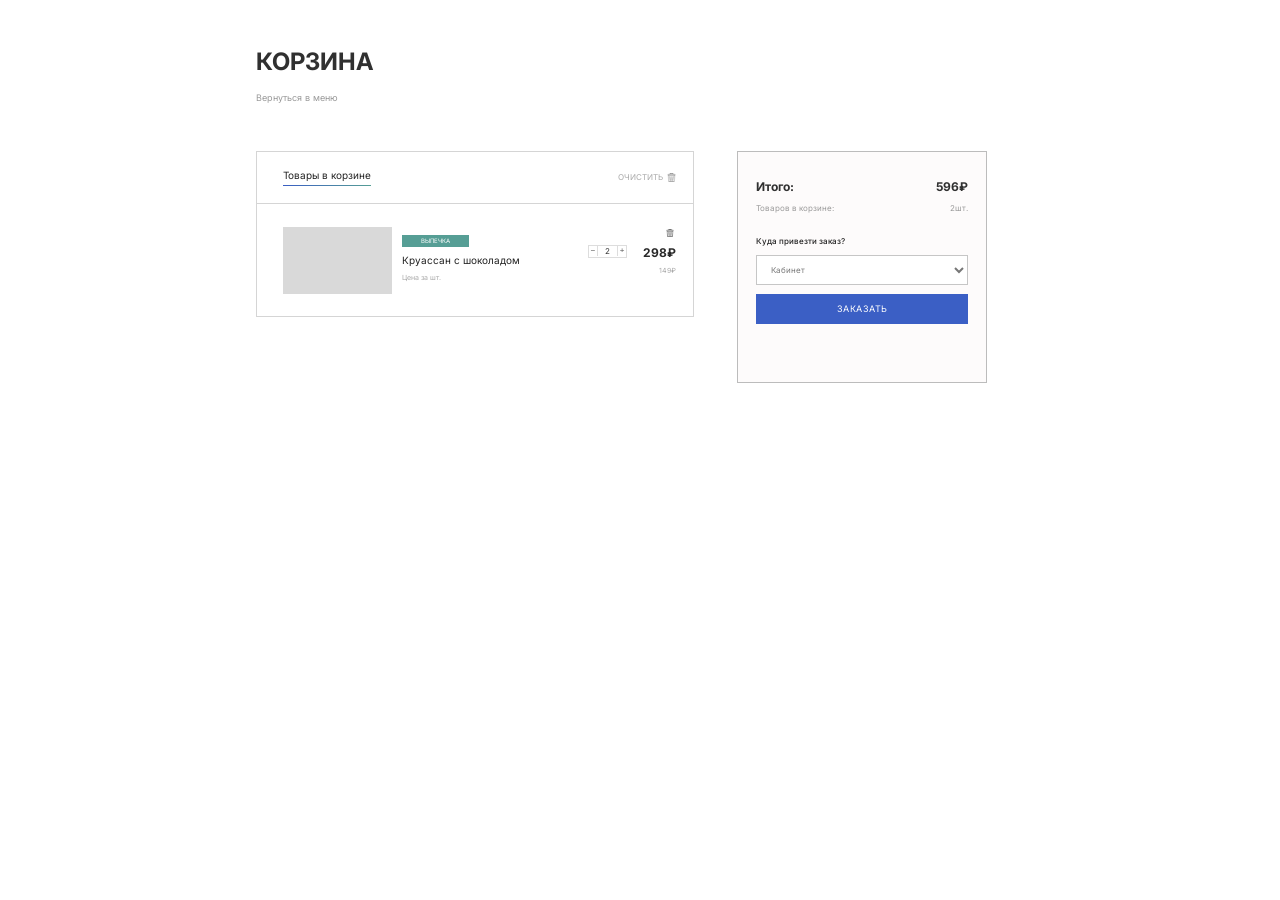
==== basket.html @ 6d0e4bd6 "Initial commit" ====
<!DOCTYPE html>
<html lang="ru">
<head>
    <meta charset="UTF-8">
    <meta name="viewport" content="width=device-width, initial-scale=1.0">
    <meta name="color-scheme" content="light dark">
    <link rel="stylesheet" href="styles.css">
    <title>Корзина | Студенческий буфет</title>
</head>
<body>
    <main class="main basket-page">
        <div class="container basket-container">

            <header class="basket-header">
                <h1 class="basket-title">Корзина</h1>
                <a href="index.html" class="back-to-menu">
                    <span>Вернуться в меню</span>
                </a>
            </header>

            <div class="basket-content">

                <section class="cart-items-panel" aria-labelledby="cart-panel-title">
                    <div class="cart-panel-header">
                        <h2 id="cart-panel-title" class="cart-panel-title">
                            Товары в корзине
                        </h2>

                        <button type="button" class="clear-cart">
                            <span>Очистить</span>
                            <img src="img/binn.png" alt="" class="clear-cart-icon">
                        </button>
                    </div>

                    <div class="cart-items-list">
                        <article class="basket-item">
                            <img src="img/image.png" alt="Круассан с шоколадом"class="basket-item-image">

                            <div class="basket-item-info">
                                <span class="basket-item-category">Выпечка</span>
                                <h3 class="basket-item-title">Круассан с шоколадом</h3>
                                <p class="basket-item-unit-label">Цена за шт.</p>
                            </div>

                            <div class="quantity-counter" aria-label="Количество товара">
                                <button type="button" class="counter-btn minus" aria-label="Уменьшить количество">−</button>
                                <input type="number"  class="counter-input"  value="2"  min="1" max="99" aria-label="Количество круассанов">
                                <button type="button" class="counter-btn plus" aria-label="Увеличить количество">+</button>
                            </div>

                            <div class="basket-item-details">
                                <button type="button" class="remove-item" aria-label="Удалить круассан из корзины">
                                    <img src="img/binn.png" alt="" class="remove-item-icon">
                                </button>
                                <p class="basket-item-total">298₽</p>
                                <p class="basket-item-unit-price">149₽</p>
                            </div>
                        </article>
                    </div>
                </section>

                <aside class="order-summary" aria-label="Итог заказа">
                    <div class="order-total">
                        <h2 class="order-total-title">Итого:</h2>
                        <p class="order-total-price">596₽</p>
                    </div>

                    <div class="cart-count">
                        <p class="cart-count-label">Товаров в корзине:</p>
                        <p class="cart-count-value">2шт.</p>
                    </div>

                    <form class="checkout-form" action="#" method="post">
                        <label for="delivery-location" class="delivery-label">
                            Куда привезти заказ?
                        </label>

                        <select
                            name="delivery-location"
                            id="delivery-location"
                            class="delivery-select"
                            required
                        >
                            <option value="" disabled selected>Кабинет</option>
                            <option value="225">225</option>
                            <option value="415">415</option>
                            <option value="110">110</option>
                        </select>

                        <button type="submit" class="checkout-button ripple-button">
                            <span>Заказать</span>
                        </button>
                    </form>
                </aside>

            </div>
        </div>
    </main>
</body>
<script>

document.querySelectorAll(".ripple-button").forEach(button => {
    button.addEventListener("pointerenter", event => {
        const rect = button.getBoundingClientRect();
        button.style.setProperty(
            "--x",
            `${event.clientX - rect.left}px`
        );
        button.style.setProperty(
            "--y",
            `${event.clientY - rect.top}px`
        );
        button.classList.remove("ripple");
        void button.offsetWidth;
        button.classList.add("ripple");
    });
});

</script>
</html>
---- styles.css ----
@import url('https://fonts.googleapis.com/css2?family=Inter:ital,opsz,wght@0,14..32,100..900;1,14..32,100..900&display=swap');
body {
    font-family:  "Inter", sans-serif;
    margin: 0;
    padding: 0;
}
.container {
    max-width: 1075px;
    margin-left: auto;
    margin-right: auto;
    padding-left: 20px;
    padding-right: 20px;
}
.bunner {
    width: 100%;
    height: auto;
}
.menu {
    display: flex;
    list-style: none;
    justify-content: space-between;
    align-items: top;
    margin-top: 40px;
    margin-bottom: 30px;
}

.menu-tabs{
    display: flex;
    gap: 20px;
    list-style: none;
    margin-top: 15px;
    opacity: 70%;
    margin: 0;
}
ul.menu-tabs {
    padding-left: 10px;
    padding-top: 15px;
}
li:hover{
    color: #41948a;
    cursor: pointer;
    border-bottom-color: #569E95;
}
li {
    padding-bottom: 4px;
    border-bottom: 2px solid transparent;
    transition: color 0.3s, border-color 0.3s;
}
.menu-title {
    color: #000000;
    font-size: 32px;
    font-weight: 700;
    margin: 0;
}
.button {
    display: flex;
    background: linear-gradient(90deg, #3A5EC3, #4980AB, #569E95);
    color: #fff;
    font-size: 15px;
    border: none;
    border-radius: 5px;
    padding: 10px 60px;
    cursor: pointer;
    align-items: center;
    gap: 8px;
    justify-content: center;
}
.img-shop {
    width: 17px;
    height: auto;
}

.cart-link{
    text-decoration: none;
}
.cards-grid {
    display: grid;
    grid-template-columns: repeat(3, 1fr);
    gap: 30px;
    margin-top: 30px;
    margin-bottom: 50px;
}
.card {
    border: 1px solid #848484;
    border-radius: 12px;
    padding: 20px;
    display: flex;
    flex-direction: column;
}
.card-image {
  background-color: #D1D5DB;
  height: 200px;
  border-radius: 8px;
  margin-bottom: 16px;
  display: flex;
  align-items: center;
  justify-content: center;
  border: 1px solid #AFAFAF;
}
.card-image img {
  max-width: 100%;
  max-height: 100%;
  object-fit: cover;
}
.card-title {
  color: #000000;
  font-size: 16px;
  font-weight: 500;
  opacity: 70px;
  margin-bottom: 8px;
}
.card-price {
  color: #000000;
  font-size: 25px;
  font-weight: 700;
  margin: 0;
  margin-bottom: 16px;
  
}
.card-btn {
  background: transparent;
  color: #000000;
  border: 1px solid #4B4B4B;
  border-radius: 6px;
  padding: 10px;
  cursor: pointer;
  width: 100%;
  transition: 0.2s;
}
.card-btn:hover {
  background-color: #41948a;
  border-color: #ffffff;
  color: white;
}





/* КОРЗИНА */
.basket-page { 
  min-height:100vh; 
  color:#303030; 
  background:#ffffff; 
}
.basket-container { 
  max-width:768px; 
  padding-top:48px; 
  padding-bottom:60px; 
  
}
.basket-header {
    margin-bottom: 46px;
}

.basket-title {
    margin: 0 0 8px;
    font-size: 24px;
    line-height: 1.2;
    font-weight: 700;
    text-transform: uppercase;
}

.back-to-menu {
    display: inline-flex;
    align-items: center;
    gap: 14px;
    color: #999;
    font-size: 9px;
    text-decoration: none;
    transition: color .25s ease;
}

.back-to-menu:hover {
    color: #41948a;
}


.basket-content {
    display: grid;
    grid-template-columns: minmax(0, 438px) minmax(220px, 250px);
    align-items: start;
    gap: 43px;
}

.cart-items-panel {
    min-width: 0;
    border: 1px solid #d5d5d5;
    background: #fff;
}

.cart-panel-header {
    min-height: 51px;
    padding: 0 17px 0 26px;
    display: flex;
    align-items: center;
    justify-content: space-between;
    gap: 14px;
    border-bottom: 1px solid #d5d5d5;
}

.cart-panel-title {
    position: relative;
    margin: 0;
    padding: 0 0 5px;
    font-size: 10px;
    font-weight: 400;
    color: #222;
}

.cart-panel-title::after {
    content: "";
    position: absolute;
    left: 0;
    right: 0;
    bottom: 0;
    height: 1px;
    background: linear-gradient(90deg, #3a5ec3, #569e95);
}

.clear-cart {
    display: inline-flex;
    align-items: center;
    gap: 4px;
    padding: 5px 0;
    border: 0;
    background: transparent;
    color: #aaa;
    font: inherit;
    font-size: 8px;
    text-transform: uppercase;
    cursor: pointer;
    transition: color .2s ease;
}

.clear-cart:hover {
    color: #3a5ec3;
}

.clear-cart-icon {
    width: 9px;
    height: 9px;
    object-fit: contain;
    opacity: .65;
}

.cart-items-list {
    padding: 23px 17px 22px 26px;
}

.basket-item {
    display: grid;
    grid-template-columns: 109px minmax(0, 1fr) 39px 39px;
    align-items: start;
    gap: 10px;
    min-width: 0;
}

.basket-item-image {
    display: block;
    width: 109px;
    height: 67px;
    object-fit: cover;
    background: #d9d9d9;
}

.basket-item-info {
    min-width: 0;
}

.basket-item-category {
    display: inline-block;
    min-width: 55px;
    margin-bottom: 7px;
    padding: 3px 6px;
    background: #569e95;
    color: #fff;
    font-size: 6px;
    line-height: 1;
    text-align: center;
    text-transform: uppercase;
}

.basket-item-title {
    margin: 0 0 7px;
    color: #222;
    font-size: 10px;
    line-height: 1.25;
    font-weight: 400;
}

.basket-item-unit-label {
    margin: 0;
    color: #aaa;
    font-size: 7px;
}

.quantity-counter {
    display: flex;
    align-items: center;
    justify-content: center;
    margin-top: 18px;
    height: 11px;
    border: 1px solid #ddd;
    white-space: nowrap;
}

.counter-btn {
    display: inline-flex;
    align-items: center;
    justify-content: center;
    width: 10px;
    height: 10px;
    padding: 0;
    border: 0;
    background: #fff;
    color: #555;
    font-size: 8px;
    line-height: 1;
    cursor: pointer;
}

.counter-input {
    width: 19px;
    height: 10px;
    padding: 0;
    border: 0;
    border-right: 1px solid #ddd;
    border-left: 1px solid #ddd;
    border-radius: 0;
    color: #333;
    background: #fff;
    font-family: inherit;
    font-size: 8px;
    text-align: center;
    appearance: textfield;
    -moz-appearance: textfield;
}

.counter-input::-webkit-inner-spin-button,
.counter-input::-webkit-outer-spin-button {
    margin: 0;
    -webkit-appearance: none;
}

.basket-item-details {
    display: flex;
    flex-direction: column;
    align-items: flex-end;
    min-width: 0;
}

.remove-item {
    display: inline-flex;
    align-items: center;
    justify-content: center;
    width: 13px;
    height: 13px;
    padding: 0;
    margin: 0 0 7px;
    border: 0;
    background: transparent;
    cursor: pointer;
}

.remove-item-icon {
    display: block;
    width: 8px;
    height: 8px;
    object-fit: contain;
}

.basket-item-total {
    margin: 0 0 7px;
    color: #292929;
    font-size: 12px;
    line-height: 1;
    font-weight: 700;
    white-space: nowrap;
}

.basket-item-unit-price {
    margin: 0;
    color: #aaa;
    font-size: 7px;
    white-space: nowrap;
}

.order-summary {
    box-sizing: border-box;
    width: 100%;
    min-height: 232px;
    padding: 27px 18px 24px;
    border: 1px solid #bcbcbc;
    background: #fdfbfb;
}

.order-total,
.cart-count {
    display: flex;
    align-items: center;
    justify-content: space-between;
    gap: 10px;
}

.order-total {
    margin-bottom: 9px;
}

.order-total-title,
.order-total-price {
    margin: 0;
    color: #303030;
    font-size: 12px;
    font-weight: 700;
}

.cart-count {
    margin-bottom: 23px;
}

.cart-count-label,
.cart-count-value {
    margin: 0;
    color: #999;
    font-size: 8px;
}

.cart-count-value {
    white-space: nowrap;
}

.checkout-form {
    display: flex;
    flex-direction: column;
    gap: 9px;
}

.delivery-label {
    color: #222;
    font-size: 8px;
    font-weight: 500;
}

.delivery-select {
    box-sizing: border-box;
    width: 100%;
    height: 30px;
    padding: 0 10px;
    border: 1px solid #c6c6c6;
    border-radius: 0;
    outline-color: #3a5ec3;
    background: #fff;
    color: #777;
    font-family: inherit;
    font-size: 8px;
}

.checkout-button {
    width: 100%;
    min-height: 30px;
    padding: 8px 12px;
    border: 0;
    border-radius: 0;
    background: #3b5fc5;
    color: #fff;
    font-family: inherit;
    font-size: 9px;
    font-weight: 400;
    letter-spacing: .5px;
    text-transform: uppercase;
    cursor: pointer;
    transition: background .25s ease, box-shadow .25s ease;
}
/* Основа эффекта ряби */
.checkout-button {
    position: relative;
    overflow: hidden;
    isolation: isolate;
    cursor: pointer;
}

.ripple-button::before {
    content: "";
    position: absolute;

    left: var(--x, 50%);
    top: var(--y, 50%);

    width: 35px;
    height: 35px;
    border-radius: 50%;

    background: rgba(255, 255, 255, 0.4);

    transform: translate(-50%, -50%) scale(0);
    opacity: 0;

    pointer-events: none;
    z-index: 0;
}

.ripple-button span {
    position: relative;
    z-index: 1;
}

/* Запуск анимации */
.ripple-button.ripple::before {
    animation: cursor-ripple 0.8s ease-out;
}

@keyframes cursor-ripple {
    0% {
        transform: translate(-50%, -50%) scale(0);
        opacity: 0.55;
    }

    100% {
        transform: translate(-50%, -50%) scale(14);
        opacity: 0;
    }
}

@media (max-width:760px) {
 .basket-container { padding-top:30px; }
 .basket-header { margin-bottom:30px; }
 .basket-content { grid-template-columns:minmax(0,1fr); gap:24px; }
 .order-summary { max-width:none; }
}
@media (max-width:480px) {
 .basket-container { padding-left:14px; padding-right:14px; }
 .cart-panel-header { padding-left:14px; padding-right:12px; }
 .cart-items-list { padding:16px 12px; }
 .basket-item { grid-template-columns:76px minmax(0,1fr) 39px; gap:9px; }
 .basket-item-image { width:76px; height:62px; }
 .basket-item-details { grid-column:3; grid-row:1; }
 .quantity-counter { grid-column:2; grid-row:2; justify-content:flex-start; margin-top:0; width:max-content; }
 .basket-item-info { grid-column:2; grid-row:1; }
 .basket-item-title { font-size:9px; }
}


/* @media (prefers-color-scheme: dark) {
  body, .basket-page {
    color-scheme: dark;
    color: #f1f3f7;
    background: #1B1B1B;
  }

  .basket-title,
  .cart-panel-title,
  .basket-item-title,
  .basket-item-total,
  .order-total-title,
  .order-total-price,
  .delivery-label {
    color: #f1f3f7;
  }

  .cart-items-panel,
  .order-summary {
    background: #1B1B1B;
    border-color: #545454;
  }

  .cart-panel-header {
    border-bottom-color: #545454;
  }

  .counter-btn,
  .counter-input,
  .delivery-select {
    color: #f1f3f7;
    background: #1B1B1B;
    border-color: #545454;
  }

  .counter-input {
    border-right-color: #454c5c;
    border-left-color: #454c5c;
  }

  .delivery-select {
    color: #e2e5eb;
  }

  .back-to-menu,
  .basket-item-unit-label,
  .basket-item-unit-price,
  .cart-count-label,
  .cart-count-value {
    color: #a7adba;
  }

  .clear-cart {
    color: #a7adba;
  }

  .clear-cart:hover,
  .back-to-menu:hover {
    color: #58A292;
  }
  .clear-card-icon{
    color: white;
  }
} */
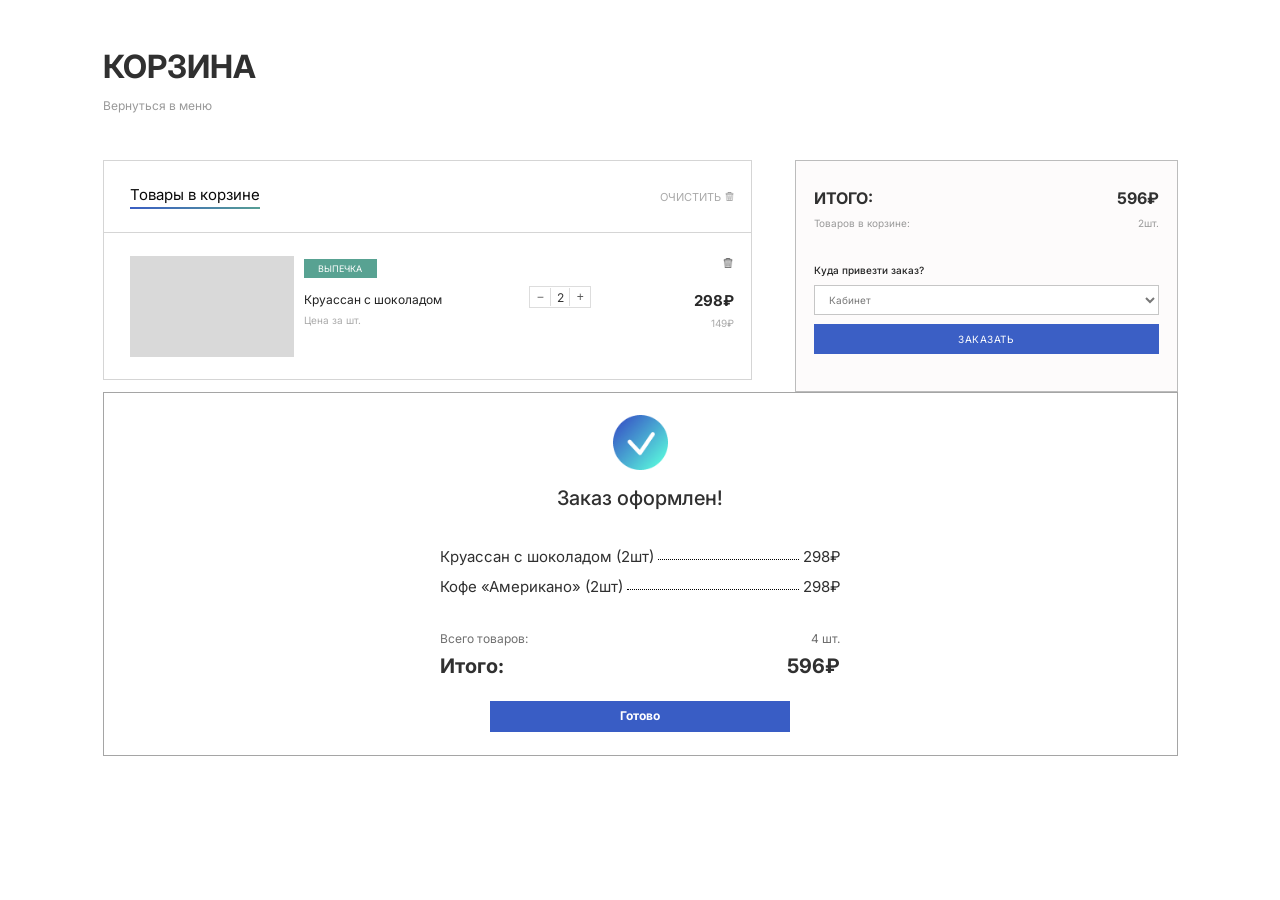
==== commit a67e3f35: "Сверстала ЧекЗаказа. в будущем чек будет скрыт при помощи js." ====
--- a/basket.html
+++ b/basket.html
@@ -94,6 +94,57 @@
                 </aside>
 
             </div>
+
+            <!-- Чек заказа -->
+            <section class="receipt" aria-labelledby="receipt-title">
+
+                <div class="receipt-success-icon">
+                    <img
+                        src="img/галочка.png" alt="галочка" class="receipt-success-image"
+                    >
+                </div>
+
+                <h2 class="receipt-title" id="receipt-title">
+                    Заказ оформлен!
+                </h2>
+
+                <!-- Список товаров -->
+                <div class="receipt-details">
+                    <div class="receipt-items">
+                        <div class="receipt-item">
+                            <span class="receipt-item-name">
+                                Круассан с шоколадом (2шт)
+                            </span>
+                            <span class="receipt-item-dots" aria-hidden="true"></span>
+                            <span class="receipt-item-price">298₽</span>
+                        </div>
+                        <div class="receipt-item">
+                            <span class="receipt-item-name">
+                                Кофе «Американо» (2шт)
+                            </span>
+                            <span class="receipt-item-dots" aria-hidden="true"></span>
+                            <span class="receipt-item-price">298₽</span>
+                        </div>
+                    </div>
+
+                    <!-- Итог заказа -->
+                    <div class="receipt-summary">
+                        <div class="receipt-count">
+                            <span class="receipt-label">Всего товаров:</span>
+                            <span class="receipt-count-value">4 шт.</span>
+                        </div>
+                        <div class="receipt-total">
+                            <span class="receipt-total-label">Итого:</span>
+                            <span class="receipt-total-price">596₽</span>
+                        </div>
+                    </div>
+                </div>
+                
+                <a href="index.html" class="receipt-done-button">
+                    Готово
+                </a>
+            </section>
+
         </div>
     </main>
 </body>
--- a/styles.css
+++ b/styles.css
@@ -3,6 +3,9 @@
     font-family:  "Inter", sans-serif;
     margin: 0;
     padding: 0;
+}
+body.no-scroll {
+    overflow: hidden;
 }
 .container {
     max-width: 1075px;
@@ -144,7 +147,7 @@
   background:#ffffff; 
 }
 .basket-container { 
-  max-width:768px; 
+  max-width:1075px; 
   padding-top:48px; 
   padding-bottom:60px; 
   
@@ -155,7 +158,7 @@
 
 .basket-title {
     margin: 0 0 8px;
-    font-size: 24px;
+    font-size: 32px;
     line-height: 1.2;
     font-weight: 700;
     text-transform: uppercase;
@@ -166,7 +169,7 @@
     align-items: center;
     gap: 14px;
     color: #999;
-    font-size: 9px;
+    font-size: 12px;
     text-decoration: none;
     transition: color .25s ease;
 }
@@ -178,7 +181,7 @@
 
 .basket-content {
     display: grid;
-    grid-template-columns: minmax(0, 438px) minmax(220px, 250px);
+    grid-template-columns: minmax(0, 1.7fr) minmax(220px, 1fr);
     align-items: start;
     gap: 43px;
 }
@@ -191,7 +194,7 @@
 
 .cart-panel-header {
     min-height: 51px;
-    padding: 0 17px 0 26px;
+    padding: 10px 17px 10px 26px;
     display: flex;
     align-items: center;
     justify-content: space-between;
@@ -203,9 +206,10 @@
     position: relative;
     margin: 0;
     padding: 0 0 5px;
-    font-size: 10px;
+    font-size: 15px;
     font-weight: 400;
-    color: #222;
+    color: #090909;
+
 }
 
 .cart-panel-title::after {
@@ -214,7 +218,7 @@
     left: 0;
     right: 0;
     bottom: 0;
-    height: 1px;
+    height: 2px;
     background: linear-gradient(90deg, #3a5ec3, #569e95);
 }
 
@@ -227,7 +231,7 @@
     background: transparent;
     color: #aaa;
     font: inherit;
-    font-size: 8px;
+    font-size: 11px;
     text-transform: uppercase;
     cursor: pointer;
     transition: color .2s ease;
@@ -241,7 +245,7 @@
     width: 9px;
     height: 9px;
     object-fit: contain;
-    opacity: .65;
+    opacity: 66%;
 }
 
 .cart-items-list {
@@ -250,7 +254,7 @@
 
 .basket-item {
     display: grid;
-    grid-template-columns: 109px minmax(0, 1fr) 39px 39px;
+    grid-template-columns: 164px minmax(0, 1fr) 60px auto;
     align-items: start;
     gap: 10px;
     min-width: 0;
@@ -258,33 +262,35 @@
 
 .basket-item-image {
     display: block;
-    width: 109px;
-    height: 67px;
+    width: 164px;
+    height: 101px;
     object-fit: cover;
     background: #d9d9d9;
 }
 
 .basket-item-info {
-    min-width: 0;
+    /* background-color: #61c143; */
+    max-width: 180px;
+    /* margin-left: 55px; */
 }
 
 .basket-item-category {
     display: inline-block;
     min-width: 55px;
     margin-bottom: 7px;
-    padding: 3px 6px;
-    background: #569e95;
+    padding: 5px 9px;
+    background: #58A292;
     color: #fff;
-    font-size: 6px;
+    font-size: 9px;
     line-height: 1;
     text-align: center;
     text-transform: uppercase;
 }
 
 .basket-item-title {
-    margin: 0 0 7px;
+    margin: 7px 0 7px;
     color: #222;
-    font-size: 10px;
+    font-size: 12px;
     line-height: 1.25;
     font-weight: 400;
 }
@@ -292,15 +298,16 @@
 .basket-item-unit-label {
     margin: 0;
     color: #aaa;
-    font-size: 7px;
+    font-size: 10px;
 }
 
 .quantity-counter {
     display: flex;
     align-items: center;
     justify-content: center;
-    margin-top: 18px;
-    height: 11px;
+    margin: 30px 0 0 ;
+    width: 60px;
+    height: 20px;
     border: 1px solid #ddd;
     white-space: nowrap;
 }
@@ -309,20 +316,23 @@
     display: inline-flex;
     align-items: center;
     justify-content: center;
-    width: 10px;
-    height: 10px;
+    flex: 1;
+    min-width: 0;
+    height: 18px;
     padding: 0;
     border: 0;
     background: #fff;
     color: #555;
-    font-size: 8px;
+    font-size: 12px;
     line-height: 1;
     cursor: pointer;
 }
 
 .counter-input {
-    width: 19px;
-    height: 10px;
+    width: 20px;
+    height: 18px;
+    box-sizing: border-box;
+    flex-shrink: 0;
     padding: 0;
     border: 0;
     border-right: 1px solid #ddd;
@@ -331,7 +341,7 @@
     color: #333;
     background: #fff;
     font-family: inherit;
-    font-size: 8px;
+    font-size: 12px;
     text-align: center;
     appearance: textfield;
     -moz-appearance: textfield;
@@ -348,6 +358,7 @@
     flex-direction: column;
     align-items: flex-end;
     min-width: 0;
+    margin-left: 95px;
 }
 
 .remove-item {
@@ -365,24 +376,24 @@
 
 .remove-item-icon {
     display: block;
-    width: 8px;
-    height: 8px;
+    width: 10px;
+    height: 10px;
     object-fit: contain;
 }
 
 .basket-item-total {
-    margin: 0 0 7px;
+    margin: 17px 0 0;
     color: #292929;
-    font-size: 12px;
+    font-size: 15px;
     line-height: 1;
     font-weight: 700;
     white-space: nowrap;
 }
 
 .basket-item-unit-price {
-    margin: 0;
+    margin: 9px 0;
     color: #aaa;
-    font-size: 7px;
+    font-size: 10px;
     white-space: nowrap;
 }
 
@@ -411,8 +422,9 @@
 .order-total-price {
     margin: 0;
     color: #303030;
-    font-size: 12px;
+    font-size: 16px;
     font-weight: 700;
+    text-transform: uppercase;
 }
 
 .cart-count {
@@ -423,7 +435,7 @@
 .cart-count-value {
     margin: 0;
     color: #999;
-    font-size: 8px;
+    font-size: 10px;
 }
 
 .cart-count-value {
@@ -434,11 +446,12 @@
     display: flex;
     flex-direction: column;
     gap: 9px;
+    margin-top: 35px;
 }
 
 .delivery-label {
     color: #222;
-    font-size: 8px;
+    font-size: 10px;
     font-weight: 500;
 }
 
@@ -453,7 +466,7 @@
     background: #fff;
     color: #777;
     font-family: inherit;
-    font-size: 8px;
+    font-size: 10px;
 }
 
 .checkout-button {
@@ -465,7 +478,7 @@
     background: #3b5fc5;
     color: #fff;
     font-family: inherit;
-    font-size: 9px;
+    font-size: 10px;
     font-weight: 400;
     letter-spacing: .5px;
     text-transform: uppercase;
@@ -605,3 +618,293 @@
     color: white;
   }
 } */
+
+.auth-overlay {
+    position: fixed;
+    top: 0;
+    left: 0;
+    width: 100vw;
+    height: 100vh;
+    background: rgba(0, 0, 0, 0.6);
+    backdrop-filter: blur(16px);
+    display: flex;
+    justify-content: center;
+    align-items: center;
+    z-index: 9999;
+    pointer-events: auto;
+}
+.auth-overlay.hidden {
+    display: none;
+}
+.auth-modal {
+    position: relative;
+    background: transparent;
+    padding: 35px 120px;
+    border-radius: 15px;
+    text-align: center;
+    color: #fff;
+    display: flex;
+    flex-direction: column;
+    align-items: center;
+    gap: 15px;
+    user-select: none;
+    box-shadow: 0 20px 40px rgba(0, 0, 0, 0.4);
+    overflow: hidden;
+}
+
+.auth-modal::before {
+    content: '';
+    position: absolute;
+    inset: -1px;
+    background: linear-gradient(90deg, #3A5EC3, #4980AB, #569E95);
+    border-radius: inherit;
+    z-index: -1;
+}
+.auth-modal input {
+    width: 280px;
+    padding: 12px 15px;
+    border: none;
+    border-radius: 8px;
+    box-sizing: border-box;
+    outline: none;
+}
+.auth-modal button {
+    position: relative;
+    width: 280px;
+    padding: 12px;
+    cursor: pointer;
+    border: 1px solid #fff;
+    border-radius: 8px;
+    background: rgba(255, 255, 255, 0.1);
+    color: #fff;
+    font-weight: bold;
+    overflow: hidden;
+    transition: background 0.3s, transform 0.2s;
+}
+
+/* Сам блик */
+.auth-modal button::before {
+    content: '';
+    position: absolute;
+    top: 0;
+    left: -100%;
+    width: 100%;
+    height: 100%;
+    background: linear-gradient(
+        120deg, 
+        transparent, 
+        rgba(255, 255, 255, 0.4), 
+        transparent
+    );
+    transition: left 0.6s ease;
+}
+.auth-modal button:hover::before {
+    left: 100%;
+}
+.auth-modal button:hover {
+    background: rgba(255, 255, 255, 0.25);
+}
+.auth-modal button:active {
+    transform: scale(0.97);
+}
+.auth-modal h2 {
+    margin: 0;
+    font-size: 20px;
+}
+.auth-field {
+    display: flex;
+    align-items: center;
+    gap: 10px;
+    margin: 15px 0;
+}
+.auth-label {
+    color: #fff;
+    font-size: 15px;
+    white-space: nowrap;
+}
+.auth-field input {
+    flex: 1;
+    padding: 10px;
+    box-sizing: border-box;
+}
+
+
+
+
+/* =====    ЧЕК ЗАКАЗА ===== */
+
+.receipt {
+    width: 100%;
+    min-height: 304px;
+    box-sizing: border-box;
+    padding: 22px 24px 23px;
+    border: 1px solid #a5a5a5;
+    background: #ffffff;
+    color: #303030;
+
+    display: flex;
+    flex-direction: column;
+    align-items: center;
+}
+
+/* Круг с галочкой */
+.receipt-success-icon {
+    width: 55px;
+    height: 55px;
+    flex-shrink: 0;
+}
+
+.receipt-success-image {
+    display: block;
+    width: 100%;
+    height: 100%;
+    object-fit: contain;
+}
+
+
+/* Заголовок */
+
+.receipt-title {
+    margin: 15px 0 16px;
+    font-size: 20px;
+    line-height: 1.3;
+    font-weight: 500;
+    text-align: center;
+}
+
+/* Список товаров */
+.receipt-details {
+    width: 100%;
+    max-width: 400px;
+    margin-top: 20px;
+}
+.receipt-items {
+    width: 100%;
+    display: flex;
+    flex-direction: column;
+    gap: 10px;
+}
+
+.receipt-item {
+    display: flex;
+    align-items: baseline;
+    gap: 4px;
+    min-width: 0;
+    font-size: 15px;
+    line-height: 1.3;
+}
+
+.receipt-item-name {
+    flex-shrink: 0;
+    white-space: nowrap;
+}
+
+.receipt-item-dots {
+    flex: 1;
+    min-width: 8px;
+    border-bottom: 1px dotted #000000;
+    transform: translateY(-2px);
+}
+
+.receipt-item-price {
+    flex-shrink: 0;
+    white-space: nowrap;
+}
+
+/* Количество и итог */
+
+.receipt-summary {
+    width: 100%;
+    margin-top: 35px;
+}
+
+.receipt-count,
+.receipt-total {
+    display: flex;
+    align-items: center;
+    justify-content: space-between;
+    gap: 12px;
+}
+
+.receipt-count {
+    font-size: 12px;
+    opacity: 70%;
+    line-height: 1.4;
+}
+
+.receipt-total {
+    margin-top: 5px;
+}
+
+.receipt-label {
+    color: #333333;
+}
+
+.receipt-count-value {
+    white-space: nowrap;
+}
+
+.receipt-total-label,
+.receipt-total-price {
+    margin: 0;
+    font-size: 20px;
+    line-height: 1.3;
+    font-weight: 700;
+}
+
+.receipt-total-price {
+    white-space: nowrap;
+}
+
+/* Кнопка «Готово» */
+
+.receipt-done-button {
+    width: 300px;
+    min-height: 25px;
+    box-sizing: border-box;
+    margin-top: 22px;
+    padding: 7px 12px;
+
+    display: flex;
+    align-items: center;
+    justify-content: center;
+
+    background: #395dc5;
+    color: #ffffff;
+    text-decoration: none;
+    text-align: center;
+    font-size: 12px;
+    line-height: 1.4;
+    font-weight: 700;
+
+    transition: background-color 0.25s ease;
+}
+
+.receipt-done-button:hover {
+    background: #2e4da8;
+}
+
+/* Адаптация для небольших экранов */
+
+@media (max-width: 480px) {
+    .receipt {
+        padding: 22px 14px;
+    }
+
+    .receipt-items,
+    .receipt-summary {
+        max-width: 100%;
+    }
+
+    .receipt-item {
+        font-size: 8px;
+    }
+
+    .receipt-item-name {
+        white-space: normal;
+    }
+
+    .receipt-done-button {
+        max-width: 100%;
+    }
+}
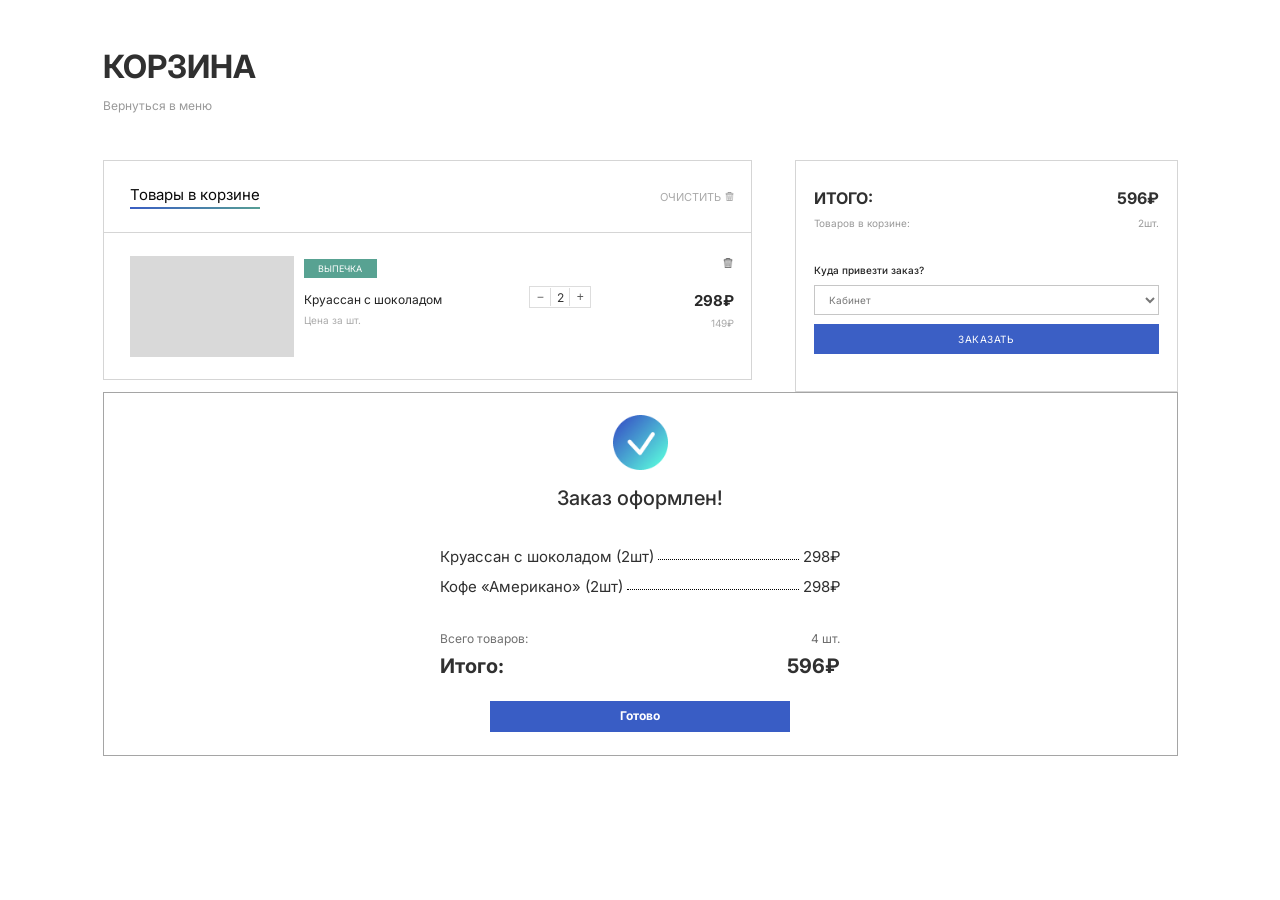
==== commit 7c9aa336: "Цвет плашки итого, анимация кнопки итого, айди сотрудника, кнопка обновить в меню" ====
--- a/basket.html
+++ b/basket.html
@@ -140,8 +140,8 @@
                     </div>
                 </div>
                 
-                <a href="index.html" class="receipt-done-button">
-                    Готово
+                <a href="index.html" class="receipt-done-button ripple-button">
+                    <span>Готово</span>
                 </a>
             </section>
 
--- a/styles.css
+++ b/styles.css
@@ -60,17 +60,85 @@
     background: linear-gradient(90deg, #3A5EC3, #4980AB, #569E95);
     color: #fff;
     font-size: 15px;
-    border: none;
+    border: 1px solid transparent;
     border-radius: 5px;
     padding: 10px 60px;
     cursor: pointer;
     align-items: center;
     gap: 8px;
     justify-content: center;
-}
+    transition: transform 0.2s ease;
+
+}
+
+.button:hover {
+    transform: scale(1.04);
+}
+
+.button:active {
+    transform: scale(0.96);
+}
+
 .img-shop {
     width: 17px;
     height: auto;
+}
+
+
+/* ID сотрудника и кнопка перезагрузки */
+
+.menu-user-actions {
+    display: flex;
+    flex-direction: column;
+    align-items: flex-end;
+    gap: 16px;
+}
+
+.menu-user-top {
+    display: flex;
+    align-items: center;
+    justify-content: flex-end;
+    gap: 48px;
+    margin-right:25px
+}
+
+.menu-user-id {
+    color: #111;
+    font-size: 15px;
+    font-weight: 500;
+    white-space: nowrap;
+}
+
+.menu-refresh-button {
+    display: flex;
+    align-items: center;
+    justify-content: center;
+    width: 28px;
+    height: 28px;
+    padding: 0;
+    border: none;
+    background: transparent;
+    color: #111;
+    cursor: pointer;
+}
+
+.menu-refresh-icon {
+    display: block;
+    width: 25px;
+    height: 25px;
+    object-fit: contain;
+    flex-shrink: 0;
+    transition: transform 0.5s ease;
+}
+
+.menu-refresh-button:hover .menu-refresh-icon {
+    transform: rotate(150deg);
+}
+
+/* При нажатии */
+.menu-refresh-button:active .menu-refresh-icon {
+    transform: scale(0.8);
+    transition: transform 0.1s ease;
 }
 
 .cart-link{
@@ -402,8 +470,8 @@
     width: 100%;
     min-height: 232px;
     padding: 27px 18px 24px;
-    border: 1px solid #bcbcbc;
-    background: #fdfbfb;
+    border: 1px solid #d5d5d5;
+    background: #fff;
 }
 
 .order-total,
@@ -517,6 +585,11 @@
     position: relative;
     z-index: 1;
 }
+.ripple-button {
+    position: relative;
+    overflow: hidden;
+    isolation: isolate;
+}
 
 /* Запуск анимации */
 .ripple-button.ripple::before {
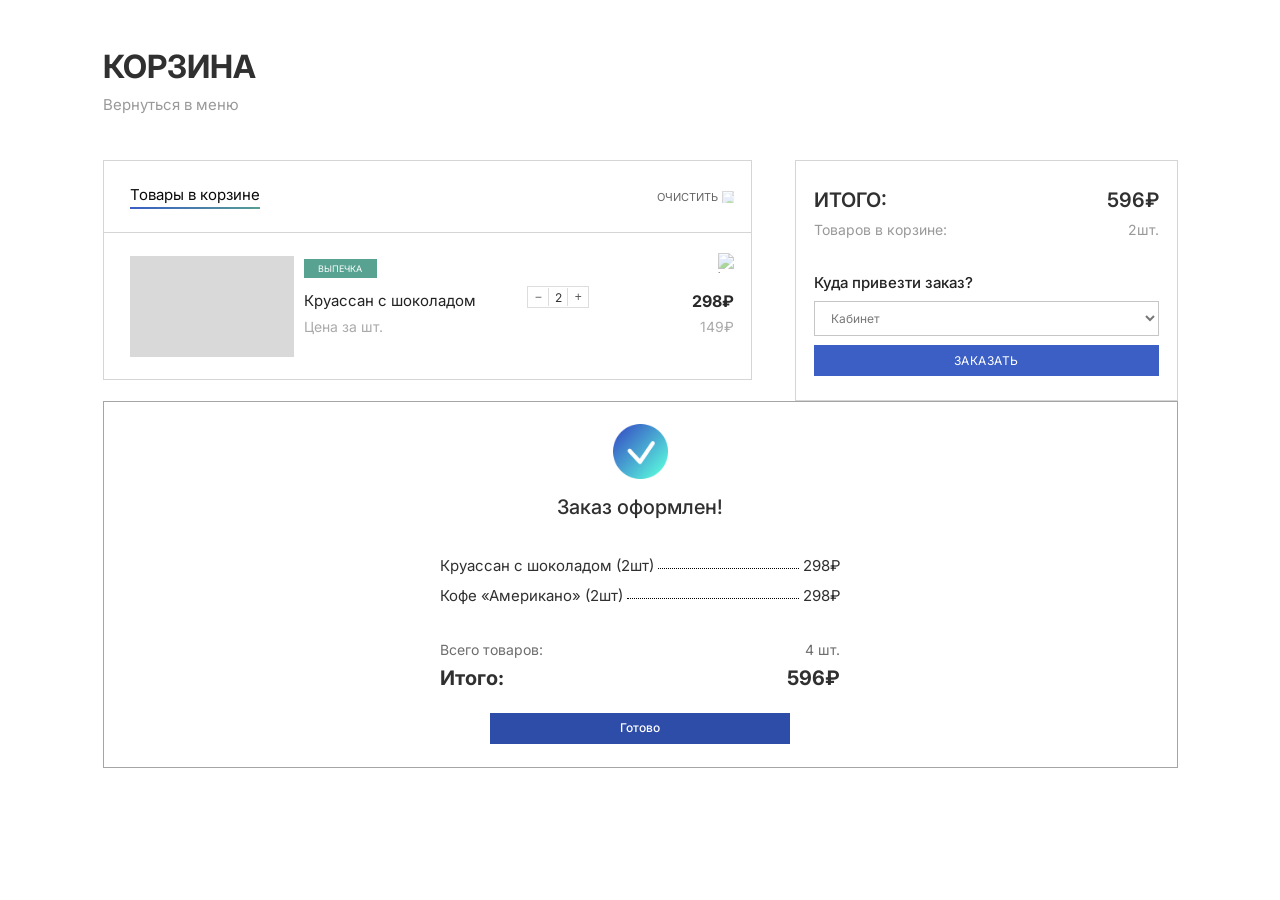
==== commit bcdade52: "Добавлена страница с заказами" ====
--- a/basket.html
+++ b/basket.html
@@ -28,7 +28,7 @@
 
                         <button type="button" class="clear-cart">
                             <span>Очистить</span>
-                            <img src="img/binn.png" alt="" class="clear-cart-icon">
+                            <img width="12" height="12" class="clear-cart-icon" src="https://img.icons8.ru/external-tanah-basah-basic-outline-tanah-basah/48/external-recycle-bin-nature-tanah-basah-basic-outline-tanah-basah.png" alt="basket"/>
                         </button>
                     </div>
 
@@ -50,7 +50,7 @@
 
                             <div class="basket-item-details">
                                 <button type="button" class="remove-item" aria-label="Удалить круассан из корзины">
-                                    <img src="img/binn.png" alt="" class="remove-item-icon">
+                                    <img width="20" height="20" class="remove-item-icon" src="https://img.icons8.ru/external-tanah-basah-basic-outline-tanah-basah/48/external-recycle-bin-nature-tanah-basah-basic-outline-tanah-basah.png" alt="basket"/>
                                 </button>
                                 <p class="basket-item-total">298₽</p>
                                 <p class="basket-item-unit-price">149₽</p>
--- a/styles.css
+++ b/styles.css
@@ -1,12 +1,15 @@
 @import url('https://fonts.googleapis.com/css2?family=Inter:ital,opsz,wght@0,14..32,100..900;1,14..32,100..900&display=swap');
+
 body {
-    font-family:  "Inter", sans-serif;
+    font-family: "Inter", sans-serif;
     margin: 0;
     padding: 0;
 }
+
 body.no-scroll {
     overflow: hidden;
 }
+
 .container {
     max-width: 1075px;
     margin-left: auto;
@@ -14,10 +17,12 @@
     padding-left: 20px;
     padding-right: 20px;
 }
+
 .bunner {
     width: 100%;
     height: auto;
 }
+
 .menu {
     display: flex;
     list-style: none;
@@ -27,7 +32,7 @@
     margin-bottom: 30px;
 }
 
-.menu-tabs{
+.menu-tabs {
     display: flex;
     gap: 20px;
     list-style: none;
@@ -35,26 +40,31 @@
     opacity: 70%;
     margin: 0;
 }
+
 ul.menu-tabs {
     padding-left: 10px;
     padding-top: 15px;
 }
-li:hover{
+
+li:hover {
     color: #41948a;
     cursor: pointer;
     border-bottom-color: #569E95;
 }
+
 li {
     padding-bottom: 4px;
     border-bottom: 2px solid transparent;
     transition: color 0.3s, border-color 0.3s;
 }
+
 .menu-title {
     color: #000000;
     font-size: 32px;
     font-weight: 700;
     margin: 0;
 }
+
 .button {
     display: flex;
     background: linear-gradient(90deg, #3A5EC3, #4980AB, #569E95);
@@ -84,9 +94,7 @@
     height: auto;
 }
 
-
-/* ID сотрудника и кнопка перезагрузки */
-
+/* Контейнер ID и кнопок */
 .menu-user-actions {
     display: flex;
     flex-direction: column;
@@ -94,19 +102,58 @@
     gap: 16px;
 }
 
+/* ID сотрудника */
 .menu-user-top {
     display: flex;
     align-items: center;
     justify-content: flex-end;
-    gap: 48px;
-    margin-right:25px
-}
-
-.menu-user-id {
-    color: #111;
-    font-size: 15px;
-    font-weight: 500;
-    white-space: nowrap;
+}
+
+.menu-user-buttons {
+    display: flex;
+    flex-direction: row;
+    align-items: center;
+    justify-content: flex-end;
+    gap: 30px;
+}
+
+.menu-user-buttons .button {
+    box-sizing: border-box;
+    display: inline-flex;
+    flex: 0 0 198px;
+    width: 198px;
+    height: 35px;
+    padding: 0 16px;
+    margin: 0;
+
+    align-items: center;
+    justify-content: center;
+    gap: 8px;
+
+    background: linear-gradient(90deg, #3A5EC3, #569E95);
+    color: #FFFFFF;
+    border: none;
+    border-radius: 5px;
+
+    font-family: inherit;
+    font-size: 12px;
+    text-decoration: none;
+
+    transition: transform 0.2s ease;
+}
+
+.menu-user-buttons .img-shop {
+    width: 16px;
+    height: 16px;
+    object-fit: contain;
+}
+
+.menu-user-buttons .button:hover {
+    transform: scale(1.04);
+}
+
+.menu-user-buttons .button:active {
+    transform: scale(0.96);
 }
 
 .menu-refresh-button {
@@ -135,15 +182,15 @@
     transform: rotate(150deg);
 }
 
-/* При нажатии */
 .menu-refresh-button:active .menu-refresh-icon {
     transform: scale(0.8);
     transition: transform 0.1s ease;
 }
 
-.cart-link{
+.cart-link {
     text-decoration: none;
 }
+
 .cards-grid {
     display: grid;
     grid-template-columns: repeat(3, 1fr);
@@ -151,6 +198,7 @@
     margin-top: 30px;
     margin-bottom: 50px;
 }
+
 .card {
     border: 1px solid #848484;
     border-radius: 12px;
@@ -158,68 +206,75 @@
     display: flex;
     flex-direction: column;
 }
+
 .card-image {
-  background-color: #D1D5DB;
-  height: 200px;
-  border-radius: 8px;
-  margin-bottom: 16px;
-  display: flex;
-  align-items: center;
-  justify-content: center;
-  border: 1px solid #AFAFAF;
-}
+    background-color: #D1D5DB;
+    height: 200px;
+    border-radius: 8px;
+    margin-bottom: 16px;
+    display: flex;
+    align-items: center;
+    justify-content: center;
+    border: 1px solid #AFAFAF;
+}
+
 .card-image img {
-  max-width: 100%;
-  max-height: 100%;
-  object-fit: cover;
-}
+    max-width: 100%;
+    max-height: 100%;
+    object-fit: cover;
+}
+
 .card-title {
-  color: #000000;
-  font-size: 16px;
-  font-weight: 500;
-  opacity: 70px;
-  margin-bottom: 8px;
-}
+    color: #000000;
+    font-size: 16px;
+    font-weight: 500;
+    opacity: 70px;
+    margin-bottom: 8px;
+}
+
 .card-price {
-  color: #000000;
-  font-size: 25px;
-  font-weight: 700;
-  margin: 0;
-  margin-bottom: 16px;
-  
-}
+    color: #000000;
+    font-size: 25px;
+    font-weight: 700;
+    margin: 0;
+    margin-bottom: 16px;
+
+}
+
 .card-btn {
-  background: transparent;
-  color: #000000;
-  border: 1px solid #4B4B4B;
-  border-radius: 6px;
-  padding: 10px;
-  cursor: pointer;
-  width: 100%;
-  transition: 0.2s;
-}
+    background: transparent;
+    color: #000000;
+    border: 1px solid #4B4B4B;
+    border-radius: 6px;
+    padding: 10px;
+    cursor: pointer;
+    width: 100%;
+    transition: 0.2s;
+}
+
 .card-btn:hover {
-  background-color: #41948a;
-  border-color: #ffffff;
-  color: white;
-}
-
+    background-color: #41948a;
+    border-color: #ffffff;
+    color: white;
+}
 
 
 
 
 /* КОРЗИНА */
-.basket-page { 
-  min-height:100vh; 
-  color:#303030; 
-  background:#ffffff; 
-}
-.basket-container { 
-  max-width:1075px; 
-  padding-top:48px; 
-  padding-bottom:60px; 
-  
-}
+.basket-page {
+    min-height: 100vh;
+    color: #303030;
+    background: #ffffff;
+}
+
+.basket-container {
+    max-width: 1075px;
+    padding-top: 48px;
+    padding-bottom: 60px;
+
+}
+
 .basket-header {
     margin-bottom: 46px;
 }
@@ -237,13 +292,13 @@
     align-items: center;
     gap: 14px;
     color: #999;
-    font-size: 12px;
+    font-size: 15px;
     text-decoration: none;
     transition: color .25s ease;
 }
 
 .back-to-menu:hover {
-    color: #41948a;
+    color: #2e4da8;
 }
 
 
@@ -297,24 +352,26 @@
     padding: 5px 0;
     border: 0;
     background: transparent;
-    color: #aaa;
+    opacity: 60%;
     font: inherit;
     font-size: 11px;
     text-transform: uppercase;
     cursor: pointer;
-    transition: color .2s ease;
+    transition: 0.2s ease;
 }
 
 .clear-cart:hover {
-    color: #3a5ec3;
+    opacity: 100%;
 }
 
 .clear-cart-icon {
-    width: 9px;
-    height: 9px;
     object-fit: contain;
     opacity: 66%;
 }
+
+/* .clear-cart-icon:hover{
+    opacity: 100%;
+} */
 
 .cart-items-list {
     padding: 23px 17px 22px 26px;
@@ -360,20 +417,21 @@
     color: #222;
     font-size: 12px;
     line-height: 1.25;
+    font-size: 15px;
     font-weight: 400;
 }
 
 .basket-item-unit-label {
     margin: 0;
     color: #aaa;
-    font-size: 10px;
+    font-size: 14px;
 }
 
 .quantity-counter {
     display: flex;
     align-items: center;
     justify-content: center;
-    margin: 30px 0 0 ;
+    margin: 30px 0 0;
     width: 60px;
     height: 20px;
     border: 1px solid #ddd;
@@ -444,15 +502,22 @@
 
 .remove-item-icon {
     display: block;
-    width: 10px;
-    height: 10px;
+    opacity: 50%;
     object-fit: contain;
-}
+    transition: 0.2s ease;
+
+}
+
+.remove-item-icon:hover {
+    opacity: 100%;
+}
+
+
 
 .basket-item-total {
     margin: 17px 0 0;
     color: #292929;
-    font-size: 15px;
+    font-size: 16px;
     line-height: 1;
     font-weight: 700;
     white-space: nowrap;
@@ -461,7 +526,7 @@
 .basket-item-unit-price {
     margin: 9px 0;
     color: #aaa;
-    font-size: 10px;
+    font-size: 14px;
     white-space: nowrap;
 }
 
@@ -490,8 +555,8 @@
 .order-total-price {
     margin: 0;
     color: #303030;
-    font-size: 16px;
-    font-weight: 700;
+    font-size: 20px;
+    font-weight: 600;
     text-transform: uppercase;
 }
 
@@ -503,7 +568,7 @@
 .cart-count-value {
     margin: 0;
     color: #999;
-    font-size: 10px;
+    font-size: 14px;
 }
 
 .cart-count-value {
@@ -519,22 +584,22 @@
 
 .delivery-label {
     color: #222;
-    font-size: 10px;
+    font-size: 15px;
     font-weight: 500;
 }
 
 .delivery-select {
     box-sizing: border-box;
     width: 100%;
-    height: 30px;
-    padding: 0 10px;
+    height: 35px;
+    padding: 0 12px;
     border: 1px solid #c6c6c6;
     border-radius: 0;
     outline-color: #3a5ec3;
     background: #fff;
     color: #777;
-    font-family: inherit;
-    font-size: 10px;
+    font-family: "Inter", sans-serif;
+    font-size: 12px;
 }
 
 .checkout-button {
@@ -546,13 +611,14 @@
     background: #3b5fc5;
     color: #fff;
     font-family: inherit;
-    font-size: 10px;
+    font-size: 12px;
     font-weight: 400;
     letter-spacing: .5px;
     text-transform: uppercase;
     cursor: pointer;
     transition: background .25s ease, box-shadow .25s ease;
 }
+
 /* Основа эффекта ряби */
 .checkout-button {
     position: relative;
@@ -585,6 +651,7 @@
     position: relative;
     z-index: 1;
 }
+
 .ripple-button {
     position: relative;
     overflow: hidden;
@@ -609,88 +676,341 @@
 }
 
 @media (max-width:760px) {
- .basket-container { padding-top:30px; }
- .basket-header { margin-bottom:30px; }
- .basket-content { grid-template-columns:minmax(0,1fr); gap:24px; }
- .order-summary { max-width:none; }
-}
+    .basket-container {
+        padding-top: 30px;
+    }
+
+    .basket-header {
+        margin-bottom: 30px;
+    }
+
+    .basket-content {
+        grid-template-columns: minmax(0, 1fr);
+        gap: 24px;
+    }
+
+    .order-summary {
+        max-width: none;
+    }
+}
+
 @media (max-width:480px) {
- .basket-container { padding-left:14px; padding-right:14px; }
- .cart-panel-header { padding-left:14px; padding-right:12px; }
- .cart-items-list { padding:16px 12px; }
- .basket-item { grid-template-columns:76px minmax(0,1fr) 39px; gap:9px; }
- .basket-item-image { width:76px; height:62px; }
- .basket-item-details { grid-column:3; grid-row:1; }
- .quantity-counter { grid-column:2; grid-row:2; justify-content:flex-start; margin-top:0; width:max-content; }
- .basket-item-info { grid-column:2; grid-row:1; }
- .basket-item-title { font-size:9px; }
-}
-
-
-/* @media (prefers-color-scheme: dark) {
-  body, .basket-page {
-    color-scheme: dark;
-    color: #f1f3f7;
-    background: #1B1B1B;
-  }
-
-  .basket-title,
-  .cart-panel-title,
-  .basket-item-title,
-  .basket-item-total,
-  .order-total-title,
-  .order-total-price,
-  .delivery-label {
-    color: #f1f3f7;
-  }
-
-  .cart-items-panel,
-  .order-summary {
-    background: #1B1B1B;
-    border-color: #545454;
-  }
-
-  .cart-panel-header {
-    border-bottom-color: #545454;
-  }
-
-  .counter-btn,
-  .counter-input,
-  .delivery-select {
-    color: #f1f3f7;
-    background: #1B1B1B;
-    border-color: #545454;
-  }
-
-  .counter-input {
-    border-right-color: #454c5c;
-    border-left-color: #454c5c;
-  }
-
-  .delivery-select {
-    color: #e2e5eb;
-  }
-
-  .back-to-menu,
-  .basket-item-unit-label,
-  .basket-item-unit-price,
-  .cart-count-label,
-  .cart-count-value {
-    color: #a7adba;
-  }
-
-  .clear-cart {
-    color: #a7adba;
-  }
-
-  .clear-cart:hover,
-  .back-to-menu:hover {
-    color: #58A292;
-  }
-  .clear-card-icon{
-    color: white;
-  }
-} */
+    .basket-container {
+        padding-left: 14px;
+        padding-right: 14px;
+    }
+
+    .cart-panel-header {
+        padding-left: 14px;
+        padding-right: 12px;
+    }
+
+    .cart-items-list {
+        padding: 16px 12px;
+    }
+
+    .basket-item {
+        grid-template-columns: 76px minmax(0, 1fr) 39px;
+        gap: 9px;
+    }
+
+    .basket-item-image {
+        width: 76px;
+        height: 62px;
+    }
+
+    .basket-item-details {
+        grid-column: 3;
+        grid-row: 1;
+    }
+
+    .quantity-counter {
+        grid-column: 2;
+        grid-row: 2;
+        justify-content: flex-start;
+        margin-top: 0;
+        width: max-content;
+    }
+
+    .basket-item-info {
+        grid-column: 2;
+        grid-row: 1;
+    }
+
+    .basket-item-title {
+        font-size: 9px;
+    }
+}
+
+
+
+/* ===== ТЁМНАЯ ТЕМА КОРЗИНЫ ===== */
+
+@media (prefers-color-scheme: dark) {
+
+    .basket-page {
+        color-scheme: dark;
+        color: #F2F2F2;
+        background-color: #1B1B1B;
+    }
+
+    /* Заголовок и возврат в меню */
+    .basket-title {
+        color: #FFFFFF;
+    }
+
+    .back-to-menu {
+        color: #BDBDBD;
+    }
+
+    .back-to-menu:hover {
+        color: #569E95;
+    }
+
+    /* Основная панель с товарами */
+    .cart-items-panel {
+        background-color: #1B1B1B;
+        border-color: #777777;
+    }
+
+    .cart-panel-header {
+        border-bottom-color: #777777;
+    }
+
+    .cart-panel-title {
+        color: #F5F5F5;
+    }
+
+    .clear-cart {
+        color: #999999;
+    }
+
+    .clear-cart:hover {
+        color: #569E95;
+    }
+
+    /* Карточка товара */
+    .basket-item-title {
+        color: #F5F5F5;
+    }
+
+    .basket-item-unit-label,
+    .basket-item-unit-price {
+        color: #999999;
+    }
+
+    .basket-item-total {
+        color: #FFFFFF;
+    }
+
+    /* Изображение товара, если у него нет своей картинки */
+    .basket-item-image {
+        background-color: #D9D9D9;
+    }
+
+    /* Счётчик количества */
+    .quantity-counter {
+        border-color: #666666;
+    }
+
+    .counter-btn {
+        background-color: #292929;
+        color: #F5F5F5;
+    }
+
+    .counter-input {
+        background-color: #292929;
+        color: #FFFFFF;
+        border-right-color: #666666;
+        border-left-color: #666666;
+    }
+
+    .counter-btn:hover {
+        background-color: #3A3A3A;
+    }
+
+    /* Кнопка удаления товара */
+    .remove-item-icon,
+    .clear-cart-icon {
+        opacity: 0.8;
+    }
+
+    /* Блок итоговой суммы */
+    .order-summary {
+        background-color: #2A2A2A;
+        border-color: #777777;
+    }
+
+    .order-total-title,
+    .order-total-price {
+        color: #FFFFFF;
+    }
+
+    .cart-count-label,
+    .cart-count-value {
+        color: #A5A5A5;
+    }
+
+    /* Выбор кабинета */
+    .delivery-label {
+        color: #F2F2F2;
+    }
+
+    .delivery-select {
+        background-color: #2A2A2A;
+        color: #F2F2F2;
+        border-color: #777777;
+    }
+
+    .delivery-select option {
+        background-color: #2A2A2A;
+        color: #F2F2F2;
+    }
+
+    /* Кнопка заказа */
+    .checkout-button {
+        background-color: #3B5FC5;
+        color: #FFFFFF;
+    }
+
+    .checkout-button:hover {
+        background-color: #496ED5;
+    }
+
+    /* Чек после оформления заказа */
+    .receipt {
+        background-color: #1B1B1B;
+        color: #F2F2F2;
+        border-color: #777777;
+    }
+
+    .receipt-title,
+    .receipt-item-name,
+    .receipt-item-price,
+    .receipt-total-label,
+    .receipt-total-price {
+        color: #F2F2F2;
+    }
+
+    .receipt-item-dots {
+        border-bottom-color: #777777;
+    }
+
+    .receipt-label,
+    .receipt-count-value {
+        color: #B0B0B0;
+    }
+
+    .receipt-done-button {
+        background-color: #3B5FC5;
+        color: #FFFFFF;
+    }
+
+    .receipt-done-button:hover {
+        background-color: #496ED5;
+    }
+}
+
+
+
+/* ===== ТЁМНАЯ ТЕМА МЕНЮ ===== */
+
+@media (prefers-color-scheme: dark) {
+
+    /* Общий фон страницы */
+    body {
+        color-scheme: dark;
+        background-color: #1B1B1B;
+        color: #F2F2F2;
+    }
+
+    /* Заголовок меню */
+    .menu-title {
+        color: #FFFFFF;
+    }
+
+    /* Вкладки: Выпечка, Напитки, Новинки */
+    .menu-tabs {
+        color: #A5A5A5;
+    }
+
+    .menu-tabs li {
+        color: #A5A5A5;
+    }
+
+    .menu-tabs li:hover {
+        color: #569E95;
+        border-bottom-color: #569E95;
+    }
+
+    /* ID сотрудника */
+    .menu-user-id {
+        color: #F2F2F2;
+        font-size: 20px;
+        margin-right: 60px;
+    }
+
+    /* Кнопки в шапке */
+    .button {
+        color: #FFFFFF;
+    }
+
+    /* Карточки товаров */
+    .card {
+        background-color: #303030;
+        border-color: #505050;
+    }
+
+    /* Область изображения */
+    .card-image {
+        background-color: #D9D9D9;
+        border-color: #555555;
+    }
+
+    /* Название товара */
+    .card-title {
+        color: #F2F2F2;
+    }
+
+    /* Цена товара */
+    .card-price {
+        color: #FFFFFF;
+    }
+
+    /* Кнопка "В корзину" */
+    .card-btn {
+        background-color: transparent;
+        color: #F2F2F2;
+        border-color: #D0D0D0;
+    }
+
+    .card-btn:hover {
+        background-color: #3A5EC3;
+        border-color: #3A5EC3;
+        color: #FFFFFF;
+    }
+
+    /* Кнопка обновления, если она есть */
+    .menu-refresh-button {
+        color: #F2F2F2;
+    }
+
+    /* Модальное окно авторизации */
+    .auth-modal {
+        color: #FFFFFF;
+    }
+
+    .auth-modal input {
+        background-color: #252525;
+        color: #FFFFFF;
+        border: 1px solid #777777;
+    }
+
+    .auth-modal input::placeholder {
+        color: #A5A5A5;
+    }
+}
+
 
 .auth-overlay {
     position: fixed;
@@ -706,9 +1026,11 @@
     z-index: 9999;
     pointer-events: auto;
 }
+
 .auth-overlay.hidden {
     display: none;
 }
+
 .auth-modal {
     position: relative;
     background: transparent;
@@ -733,6 +1055,7 @@
     border-radius: inherit;
     z-index: -1;
 }
+
 .auth-modal input {
     width: 280px;
     padding: 12px 15px;
@@ -741,6 +1064,7 @@
     box-sizing: border-box;
     outline: none;
 }
+
 .auth-modal button {
     position: relative;
     width: 280px;
@@ -763,38 +1087,43 @@
     left: -100%;
     width: 100%;
     height: 100%;
-    background: linear-gradient(
-        120deg, 
-        transparent, 
-        rgba(255, 255, 255, 0.4), 
-        transparent
-    );
+    background: linear-gradient(120deg,
+            transparent,
+            rgba(255, 255, 255, 0.4),
+            transparent);
     transition: left 0.6s ease;
 }
+
 .auth-modal button:hover::before {
     left: 100%;
 }
+
 .auth-modal button:hover {
     background: rgba(255, 255, 255, 0.25);
 }
+
 .auth-modal button:active {
     transform: scale(0.97);
 }
+
 .auth-modal h2 {
     margin: 0;
     font-size: 20px;
 }
+
 .auth-field {
     display: flex;
     align-items: center;
     gap: 10px;
     margin: 15px 0;
 }
+
 .auth-label {
     color: #fff;
     font-size: 15px;
     white-space: nowrap;
 }
+
 .auth-field input {
     flex: 1;
     padding: 10px;
@@ -812,7 +1141,7 @@
     box-sizing: border-box;
     padding: 22px 24px 23px;
     border: 1px solid #a5a5a5;
-    background: #ffffff;
+    /* background: #ffffff; */
     color: #303030;
 
     display: flex;
@@ -851,6 +1180,7 @@
     max-width: 400px;
     margin-top: 20px;
 }
+
 .receipt-items {
     width: 100%;
     display: flex;
@@ -910,11 +1240,12 @@
 }
 
 .receipt-label {
-    color: #333333;
+    font-size: 14px;
 }
 
 .receipt-count-value {
     white-space: nowrap;
+    font-size: 14px;
 }
 
 .receipt-total-label,
@@ -942,13 +1273,14 @@
     align-items: center;
     justify-content: center;
 
-    background: #395dc5;
+    background: #2e4da8;
     color: #ffffff;
     text-decoration: none;
     text-align: center;
     font-size: 12px;
     line-height: 1.4;
-    font-weight: 700;
+    font-weight: 500;
+    border: transparent;
 
     transition: background-color 0.25s ease;
 }
@@ -980,4 +1312,4 @@
     .receipt-done-button {
         max-width: 100%;
     }
-}
+}
